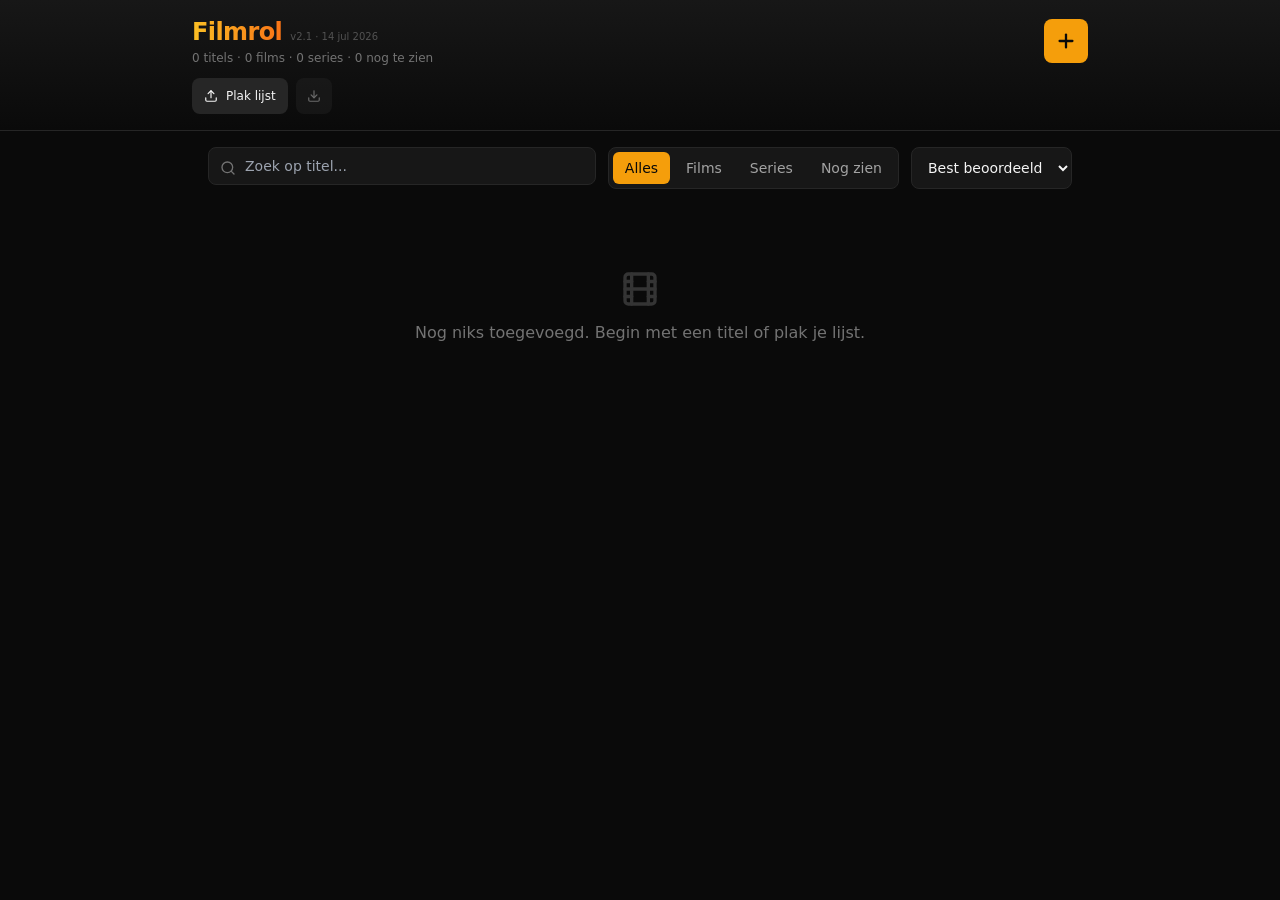
==== filmrol/index.html @ 2c4c622c "speeltuin live" ====
<!DOCTYPE html>
<html lang="nl">
<head>
<meta charset="UTF-8">
<meta name="viewport" content="width=device-width, initial-scale=1.0, maximum-scale=1.0, viewport-fit=cover">
<title>Filmrol</title>
<meta name="theme-color" content="#0a0a0a">
<link rel="manifest" href="manifest.webmanifest">
<link rel="icon" type="image/png" sizes="192x192" href="icons/icon-192.png">
<link rel="apple-touch-icon" href="icons/icon-180.png">
<meta name="apple-mobile-web-app-capable" content="yes">
<meta name="mobile-web-app-capable" content="yes">
<meta name="apple-mobile-web-app-status-bar-style" content="black-translucent">
<meta name="apple-mobile-web-app-title" content="Filmrol">
<link rel="stylesheet" href="filmrol.css">
<style>html, body, #root { min-height: 100vh; } body { margin: 0; background: #0a0a0a; }</style>
</head>
<body>
<div id="root"></div>
<script src="storage-shim.js"></script>
<script src="filmrol.js"></script>
<script>
  if ("serviceWorker" in navigator) navigator.serviceWorker.register("sw.js", { scope: "./" });
</script>
</body>
</html>
---- filmrol/filmrol.css ----
*,:after,:before{--tw-border-spacing-x:0;--tw-border-spacing-y:0;--tw-translate-x:0;--tw-translate-y:0;--tw-rotate:0;--tw-skew-x:0;--tw-skew-y:0;--tw-scale-x:1;--tw-scale-y:1;--tw-pan-x: ;--tw-pan-y: ;--tw-pinch-zoom: ;--tw-scroll-snap-strictness:proximity;--tw-gradient-from-position: ;--tw-gradient-via-position: ;--tw-gradient-to-position: ;--tw-ordinal: ;--tw-slashed-zero: ;--tw-numeric-figure: ;--tw-numeric-spacing: ;--tw-numeric-fraction: ;--tw-ring-inset: ;--tw-ring-offset-width:0px;--tw-ring-offset-color:#fff;--tw-ring-color:rgba(59,130,246,.5);--tw-ring-offset-shadow:0 0 #0000;--tw-ring-shadow:0 0 #0000;--tw-shadow:0 0 #0000;--tw-shadow-colored:0 0 #0000;--tw-blur: ;--tw-brightness: ;--tw-contrast: ;--tw-grayscale: ;--tw-hue-rotate: ;--tw-invert: ;--tw-saturate: ;--tw-sepia: ;--tw-drop-shadow: ;--tw-backdrop-blur: ;--tw-backdrop-brightness: ;--tw-backdrop-contrast: ;--tw-backdrop-grayscale: ;--tw-backdrop-hue-rotate: ;--tw-backdrop-invert: ;--tw-backdrop-opacity: ;--tw-backdrop-saturate: ;--tw-backdrop-sepia: ;--tw-contain-size: ;--tw-contain-layout: ;--tw-contain-paint: ;--tw-contain-style: }::backdrop{--tw-border-spacing-x:0;--tw-border-spacing-y:0;--tw-translate-x:0;--tw-translate-y:0;--tw-rotate:0;--tw-skew-x:0;--tw-skew-y:0;--tw-scale-x:1;--tw-scale-y:1;--tw-pan-x: ;--tw-pan-y: ;--tw-pinch-zoom: ;--tw-scroll-snap-strictness:proximity;--tw-gradient-from-position: ;--tw-gradient-via-position: ;--tw-gradient-to-position: ;--tw-ordinal: ;--tw-slashed-zero: ;--tw-numeric-figure: ;--tw-numeric-spacing: ;--tw-numeric-fraction: ;--tw-ring-inset: ;--tw-ring-offset-width:0px;--tw-ring-offset-color:#fff;--tw-ring-color:rgba(59,130,246,.5);--tw-ring-offset-shadow:0 0 #0000;--tw-ring-shadow:0 0 #0000;--tw-shadow:0 0 #0000;--tw-shadow-colored:0 0 #0000;--tw-blur: ;--tw-brightness: ;--tw-contrast: ;--tw-grayscale: ;--tw-hue-rotate: ;--tw-invert: ;--tw-saturate: ;--tw-sepia: ;--tw-drop-shadow: ;--tw-backdrop-blur: ;--tw-backdrop-brightness: ;--tw-backdrop-contrast: ;--tw-backdrop-grayscale: ;--tw-backdrop-hue-rotate: ;--tw-backdrop-invert: ;--tw-backdrop-opacity: ;--tw-backdrop-saturate: ;--tw-backdrop-sepia: ;--tw-contain-size: ;--tw-contain-layout: ;--tw-contain-paint: ;--tw-contain-style: }/*! tailwindcss v3.4.19 | MIT License | https://tailwindcss.com*/*,:after,:before{box-sizing:border-box;border:0 solid #e5e7eb}:after,:before{--tw-content:""}:host,html{line-height:1.5;-webkit-text-size-adjust:100%;-moz-tab-size:4;-o-tab-size:4;tab-size:4;font-family:ui-sans-serif,system-ui,sans-serif,Apple Color Emoji,Segoe UI Emoji,Segoe UI Symbol,Noto Color Emoji;font-feature-settings:normal;font-variation-settings:normal;-webkit-tap-highlight-color:transparent}body{margin:0;line-height:inherit}hr{height:0;color:inherit;border-top-width:1px}abbr:where([title]){-webkit-text-decoration:underline dotted;text-decoration:underline dotted}h1,h2,h3,h4,h5,h6{font-size:inherit;font-weight:inherit}a{color:inherit;text-decoration:inherit}b,strong{font-weight:bolder}code,kbd,pre,samp{font-family:ui-monospace,SFMono-Regular,Menlo,Monaco,Consolas,Liberation Mono,Courier New,monospace;font-feature-settings:normal;font-variation-settings:normal;font-size:1em}small{font-size:80%}sub,sup{font-size:75%;line-height:0;position:relative;vertical-align:baseline}sub{bottom:-.25em}sup{top:-.5em}table{text-indent:0;border-color:inherit;border-collapse:collapse}button,input,optgroup,select,textarea{font-family:inherit;font-feature-settings:inherit;font-variation-settings:inherit;font-size:100%;font-weight:inherit;line-height:inherit;letter-spacing:inherit;color:inherit;margin:0;padding:0}button,select{text-transform:none}button,input:where([type=button]),input:where([type=reset]),input:where([type=submit]){-webkit-appearance:button;background-color:transparent;background-image:none}:-moz-focusring{outline:auto}:-moz-ui-invalid{box-shadow:none}progress{vertical-align:baseline}::-webkit-inner-spin-button,::-webkit-outer-spin-button{height:auto}[type=search]{-webkit-appearance:textfield;outline-offset:-2px}::-webkit-search-decoration{-webkit-appearance:none}::-webkit-file-upload-button{-webkit-appearance:button;font:inherit}summary{display:list-item}blockquote,dd,dl,figure,h1,h2,h3,h4,h5,h6,hr,p,pre{margin:0}fieldset{margin:0}fieldset,legend{padding:0}menu,ol,ul{list-style:none;margin:0;padding:0}dialog{padding:0}textarea{resize:vertical}input::-moz-placeholder,textarea::-moz-placeholder{opacity:1;color:#9ca3af}input::placeholder,textarea::placeholder{opacity:1;color:#9ca3af}[role=button],button{cursor:pointer}:disabled{cursor:default}audio,canvas,embed,iframe,img,object,svg,video{display:block;vertical-align:middle}img,video{max-width:100%;height:auto}[hidden]:where(:not([hidden=until-found])){display:none}.absolute{position:absolute}.relative{position:relative}.-right-1\.5{right:-.375rem}.-top-1\.5{top:-.375rem}.left-3{left:.75rem}.top-1\/2{top:50%}.mx-auto{margin-left:auto;margin-right:auto}.-ml-1{margin-left:-.25rem}.mb-1{margin-bottom:.25rem}.mb-1\.5{margin-bottom:.375rem}.mb-2{margin-bottom:.5rem}.mb-3{margin-bottom:.75rem}.mb-4{margin-bottom:1rem}.ml-1{margin-left:.25rem}.ml-auto{margin-left:auto}.mt-0\.5{margin-top:.125rem}.mt-1{margin-top:.25rem}.mt-2{margin-top:.5rem}.mt-4{margin-top:1rem}.block{display:block}.flex{display:flex}.hidden{display:none}.h-11{height:2.75rem}.h-12{height:3rem}.h-2\.5{height:.625rem}.h-4{height:1rem}.h-7{height:1.75rem}.h-8{height:2rem}.h-9{height:2.25rem}.h-full{height:100%}.min-h-screen{min-height:100vh}.w-11{width:2.75rem}.w-12{width:3rem}.w-16{width:4rem}.w-20{width:5rem}.w-24{width:6rem}.w-7{width:1.75rem}.w-8{width:2rem}.w-9{width:2.25rem}.w-full{width:100%}.min-w-0{min-width:0}.min-w-\[16px\]{min-width:16px}.min-w-\[200px\]{min-width:200px}.max-w-4xl{max-width:56rem}.max-w-lg{max-width:32rem}.max-w-md{max-width:28rem}.flex-1{flex:1 1 0%}.shrink-0{flex-shrink:0}.-translate-y-1\/2{--tw-translate-y:-50%;transform:translate(var(--tw-translate-x),var(--tw-translate-y)) rotate(var(--tw-rotate)) skewX(var(--tw-skew-x)) skewY(var(--tw-skew-y)) scaleX(var(--tw-scale-x)) scaleY(var(--tw-scale-y))}@keyframes spin{to{transform:rotate(1turn)}}.animate-spin{animation:spin 1s linear infinite}.cursor-pointer{cursor:pointer}.resize-none{resize:none}.resize{resize:both}.flex-col{flex-direction:column}.flex-wrap{flex-wrap:wrap}.items-start{align-items:flex-start}.items-center{align-items:center}.items-baseline{align-items:baseline}.justify-end{justify-content:flex-end}.justify-center{justify-content:center}.justify-between{justify-content:space-between}.gap-0\.5{gap:.125rem}.gap-1{gap:.25rem}.gap-1\.5{gap:.375rem}.gap-2{gap:.5rem}.gap-3{gap:.75rem}.space-y-1\.5>:not([hidden])~:not([hidden]){--tw-space-y-reverse:0;margin-top:calc(.375rem*(1 - var(--tw-space-y-reverse)));margin-bottom:calc(.375rem*var(--tw-space-y-reverse))}.space-y-2>:not([hidden])~:not([hidden]){--tw-space-y-reverse:0;margin-top:calc(.5rem*(1 - var(--tw-space-y-reverse)));margin-bottom:calc(.5rem*var(--tw-space-y-reverse))}.space-y-3>:not([hidden])~:not([hidden]){--tw-space-y-reverse:0;margin-top:calc(.75rem*(1 - var(--tw-space-y-reverse)));margin-bottom:calc(.75rem*var(--tw-space-y-reverse))}.space-y-4>:not([hidden])~:not([hidden]){--tw-space-y-reverse:0;margin-top:calc(1rem*(1 - var(--tw-space-y-reverse)));margin-bottom:calc(1rem*var(--tw-space-y-reverse))}.overflow-hidden{overflow:hidden}.overflow-y-auto{overflow-y:auto}.truncate{overflow:hidden;text-overflow:ellipsis}.truncate,.whitespace-nowrap{white-space:nowrap}.break-words{overflow-wrap:break-word}.rounded{border-radius:.25rem}.rounded-full{border-radius:9999px}.rounded-lg{border-radius:.5rem}.rounded-md{border-radius:.375rem}.border{border-width:1px}.border-b{border-bottom-width:1px}.border-t{border-top-width:1px}.border-dashed{border-style:dashed}.border-amber-500{--tw-border-opacity:1;border-color:rgb(245 158 11/var(--tw-border-opacity,1))}.border-neutral-700{--tw-border-opacity:1;border-color:rgb(64 64 64/var(--tw-border-opacity,1))}.border-neutral-800{--tw-border-opacity:1;border-color:rgb(38 38 38/var(--tw-border-opacity,1))}.border-red-500\/30{border-color:rgba(239,68,68,.3)}.bg-amber-500{--tw-bg-opacity:1;background-color:rgb(245 158 11/var(--tw-bg-opacity,1))}.bg-amber-500\/15{background-color:rgba(245,158,11,.15)}.bg-amber-500\/20{background-color:rgba(245,158,11,.2)}.bg-emerald-500\/15{background-color:rgba(16,185,129,.15)}.bg-neutral-700{--tw-bg-opacity:1;background-color:rgb(64 64 64/var(--tw-bg-opacity,1))}.bg-neutral-800{--tw-bg-opacity:1;background-color:rgb(38 38 38/var(--tw-bg-opacity,1))}.bg-neutral-800\/50{background-color:rgba(38,38,38,.5)}.bg-neutral-800\/60{background-color:rgba(38,38,38,.6)}.bg-neutral-900{--tw-bg-opacity:1;background-color:rgb(23 23 23/var(--tw-bg-opacity,1))}.bg-neutral-950{--tw-bg-opacity:1;background-color:rgb(10 10 10/var(--tw-bg-opacity,1))}.bg-neutral-950\/40{background-color:hsla(0,0%,4%,.4)}.bg-red-500\/10{background-color:rgba(239,68,68,.1)}.bg-gradient-to-b{background-image:linear-gradient(to bottom,var(--tw-gradient-stops))}.bg-gradient-to-r{background-image:linear-gradient(to right,var(--tw-gradient-stops))}.from-amber-400{--tw-gradient-from:#fbbf24 var(--tw-gradient-from-position);--tw-gradient-to:rgba(251,191,36,0) var(--tw-gradient-to-position);--tw-gradient-stops:var(--tw-gradient-from),var(--tw-gradient-to)}.from-neutral-900{--tw-gradient-from:#171717 var(--tw-gradient-from-position);--tw-gradient-to:hsla(0,0%,9%,0) var(--tw-gradient-to-position);--tw-gradient-stops:var(--tw-gradient-from),var(--tw-gradient-to)}.to-neutral-950{--tw-gradient-to:#0a0a0a var(--tw-gradient-to-position)}.to-orange-500{--tw-gradient-to:#f97316 var(--tw-gradient-to-position)}.bg-clip-text{-webkit-background-clip:text;background-clip:text}.fill-amber-400{fill:#fbbf24}.p-1{padding:.25rem}.p-1\.5{padding:.375rem}.p-2{padding:.5rem}.p-3{padding:.75rem}.px-1{padding-left:.25rem;padding-right:.25rem}.px-1\.5{padding-left:.375rem;padding-right:.375rem}.px-2{padding-left:.5rem;padding-right:.5rem}.px-2\.5{padding-left:.625rem;padding-right:.625rem}.px-3{padding-left:.75rem;padding-right:.75rem}.px-4{padding-left:1rem;padding-right:1rem}.py-0\.5{padding-top:.125rem;padding-bottom:.125rem}.py-1{padding-top:.25rem;padding-bottom:.25rem}.py-1\.5{padding-top:.375rem;padding-bottom:.375rem}.py-16{padding-top:4rem;padding-bottom:4rem}.py-2{padding-top:.5rem;padding-bottom:.5rem}.py-2\.5{padding-top:.625rem;padding-bottom:.625rem}.py-3{padding-top:.75rem;padding-bottom:.75rem}.py-3\.5{padding-top:.875rem;padding-bottom:.875rem}.py-4{padding-top:1rem;padding-bottom:1rem}.py-5{padding-top:1.25rem;padding-bottom:1.25rem}.pb-3{padding-bottom:.75rem}.pl-9{padding-left:2.25rem}.pr-3{padding-right:.75rem}.pt-1{padding-top:.25rem}.pt-3{padding-top:.75rem}.text-left{text-align:left}.text-center{text-align:center}.font-mono{font-family:ui-monospace,SFMono-Regular,Menlo,Monaco,Consolas,Liberation Mono,Courier New,monospace}.text-2xl{font-size:1.5rem;line-height:2rem}.text-3xl{font-size:1.875rem;line-height:2.25rem}.text-\[10px\]{font-size:10px}.text-lg{font-size:1.125rem;line-height:1.75rem}.text-sm{font-size:.875rem;line-height:1.25rem}.text-xs{font-size:.75rem;line-height:1rem}.font-bold{font-weight:700}.font-medium{font-weight:500}.font-semibold{font-weight:600}.capitalize{text-transform:capitalize}.leading-none{line-height:1}.tracking-tight{letter-spacing:-.025em}.text-amber-400{--tw-text-opacity:1;color:rgb(251 191 36/var(--tw-text-opacity,1))}.text-amber-500{--tw-text-opacity:1;color:rgb(245 158 11/var(--tw-text-opacity,1))}.text-emerald-400{--tw-text-opacity:1;color:rgb(52 211 153/var(--tw-text-opacity,1))}.text-neutral-100{--tw-text-opacity:1;color:rgb(245 245 245/var(--tw-text-opacity,1))}.text-neutral-200{--tw-text-opacity:1;color:rgb(229 229 229/var(--tw-text-opacity,1))}.text-neutral-300{--tw-text-opacity:1;color:rgb(212 212 212/var(--tw-text-opacity,1))}.text-neutral-400{--tw-text-opacity:1;color:rgb(163 163 163/var(--tw-text-opacity,1))}.text-neutral-500{--tw-text-opacity:1;color:rgb(115 115 115/var(--tw-text-opacity,1))}.text-neutral-600{--tw-text-opacity:1;color:rgb(82 82 82/var(--tw-text-opacity,1))}.text-neutral-950{--tw-text-opacity:1;color:rgb(10 10 10/var(--tw-text-opacity,1))}.text-red-300{--tw-text-opacity:1;color:rgb(252 165 165/var(--tw-text-opacity,1))}.text-red-400{--tw-text-opacity:1;color:rgb(248 113 113/var(--tw-text-opacity,1))}.text-transparent{color:transparent}.accent-amber-500{accent-color:#f59e0b}.opacity-40{opacity:.4}.filter{filter:var(--tw-blur) var(--tw-brightness) var(--tw-contrast) var(--tw-grayscale) var(--tw-hue-rotate) var(--tw-invert) var(--tw-saturate) var(--tw-sepia) var(--tw-drop-shadow)}.transition-all{transition-property:all;transition-timing-function:cubic-bezier(.4,0,.2,1);transition-duration:.15s}.transition-colors{transition-property:color,background-color,border-color,text-decoration-color,fill,stroke;transition-timing-function:cubic-bezier(.4,0,.2,1);transition-duration:.15s}.transition-transform{transition-property:transform;transition-timing-function:cubic-bezier(.4,0,.2,1);transition-duration:.15s}.duration-200{transition-duration:.2s}.hover\:scale-110:hover{--tw-scale-x:1.1;--tw-scale-y:1.1;transform:translate(var(--tw-translate-x),var(--tw-translate-y)) rotate(var(--tw-rotate)) skewX(var(--tw-skew-x)) skewY(var(--tw-skew-y)) scaleX(var(--tw-scale-x)) scaleY(var(--tw-scale-y))}.hover\:border-amber-500\/50:hover{border-color:rgba(245,158,11,.5)}.hover\:border-neutral-600:hover{--tw-border-opacity:1;border-color:rgb(82 82 82/var(--tw-border-opacity,1))}.hover\:border-neutral-700:hover{--tw-border-opacity:1;border-color:rgb(64 64 64/var(--tw-border-opacity,1))}.hover\:bg-amber-400:hover{--tw-bg-opacity:1;background-color:rgb(251 191 36/var(--tw-bg-opacity,1))}.hover\:bg-neutral-600:hover{--tw-bg-opacity:1;background-color:rgb(82 82 82/var(--tw-bg-opacity,1))}.hover\:bg-neutral-700:hover{--tw-bg-opacity:1;background-color:rgb(64 64 64/var(--tw-bg-opacity,1))}.hover\:text-amber-400:hover{--tw-text-opacity:1;color:rgb(251 191 36/var(--tw-text-opacity,1))}.hover\:text-neutral-200:hover{--tw-text-opacity:1;color:rgb(229 229 229/var(--tw-text-opacity,1))}.hover\:text-red-400:hover{--tw-text-opacity:1;color:rgb(248 113 113/var(--tw-text-opacity,1))}.hover\:underline:hover{text-decoration-line:underline}.focus\:border-amber-500\/50:focus{border-color:rgba(245,158,11,.5)}.focus\:outline-none:focus{outline:2px solid transparent;outline-offset:2px}.disabled\:opacity-30:disabled{opacity:.3}.disabled\:opacity-40:disabled{opacity:.4}.disabled\:hover\:bg-amber-500:hover:disabled{--tw-bg-opacity:1;background-color:rgb(245 158 11/var(--tw-bg-opacity,1))}
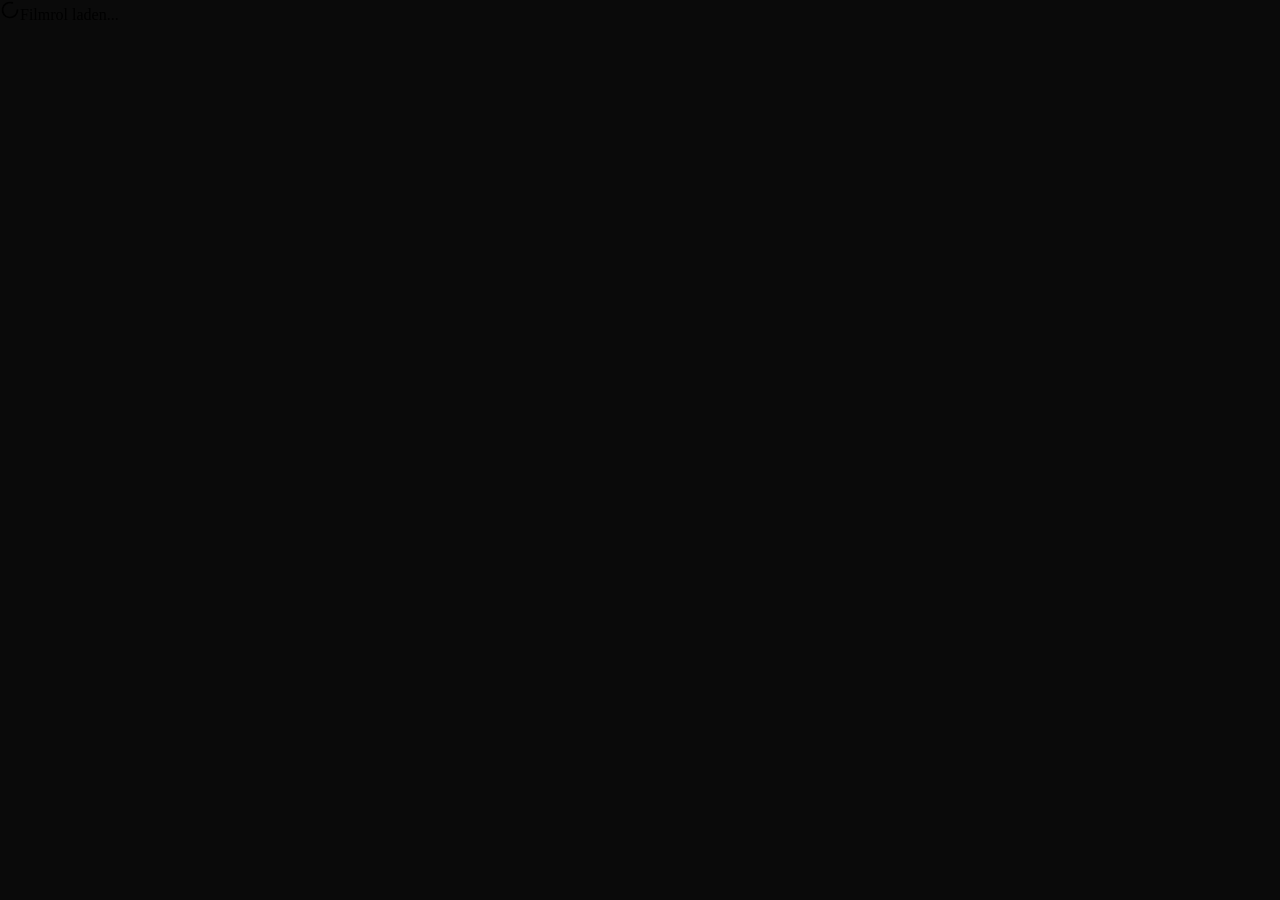
==== commit 08c01659: "Add files via upload Filmrol standalone op GitHub Pages  - Gemigreerd van claude.ai-artifact naar " ====
--- a/filmrol/index.html
+++ b/filmrol/index.html
@@ -1,26 +1,22 @@
 <!DOCTYPE html>
 <html lang="nl">
 <head>
-<meta charset="UTF-8">
-<meta name="viewport" content="width=device-width, initial-scale=1.0, maximum-scale=1.0, viewport-fit=cover">
-<title>Filmrol</title>
-<meta name="theme-color" content="#0a0a0a">
-<link rel="manifest" href="manifest.webmanifest">
-<link rel="icon" type="image/png" sizes="192x192" href="icons/icon-192.png">
-<link rel="apple-touch-icon" href="icons/icon-180.png">
-<meta name="apple-mobile-web-app-capable" content="yes">
-<meta name="mobile-web-app-capable" content="yes">
-<meta name="apple-mobile-web-app-status-bar-style" content="black-translucent">
-<meta name="apple-mobile-web-app-title" content="Filmrol">
-<link rel="stylesheet" href="filmrol.css">
-<style>html, body, #root { min-height: 100vh; } body { margin: 0; background: #0a0a0a; }</style>
+  <meta charset="UTF-8" />
+  <meta name="viewport" content="width=device-width, initial-scale=1, maximum-scale=1, viewport-fit=cover" />
+  <title>Filmrol</title>
+  <meta name="theme-color" content="#0a0a0a" />
+  <meta name="apple-mobile-web-app-capable" content="yes" />
+  <meta name="apple-mobile-web-app-status-bar-style" content="black-translucent" />
+  <meta name="apple-mobile-web-app-title" content="Filmrol" />
+  <link rel="manifest" href="./manifest.json" />
+  <link rel="apple-touch-icon" href="./icon-192.png" />
+  <script src="https://cdn.tailwindcss.com"></script>
+  <style>
+    html, body, #root { height: 100%; margin: 0; background: #0a0a0a; }
+  </style>
 </head>
 <body>
-<div id="root"></div>
-<script src="storage-shim.js"></script>
-<script src="filmrol.js"></script>
-<script>
-  if ("serviceWorker" in navigator) navigator.serviceWorker.register("sw.js", { scope: "./" });
-</script>
+  <div id="root"></div>
+  <script src="./bundle.js"></script>
 </body>
 </html>
